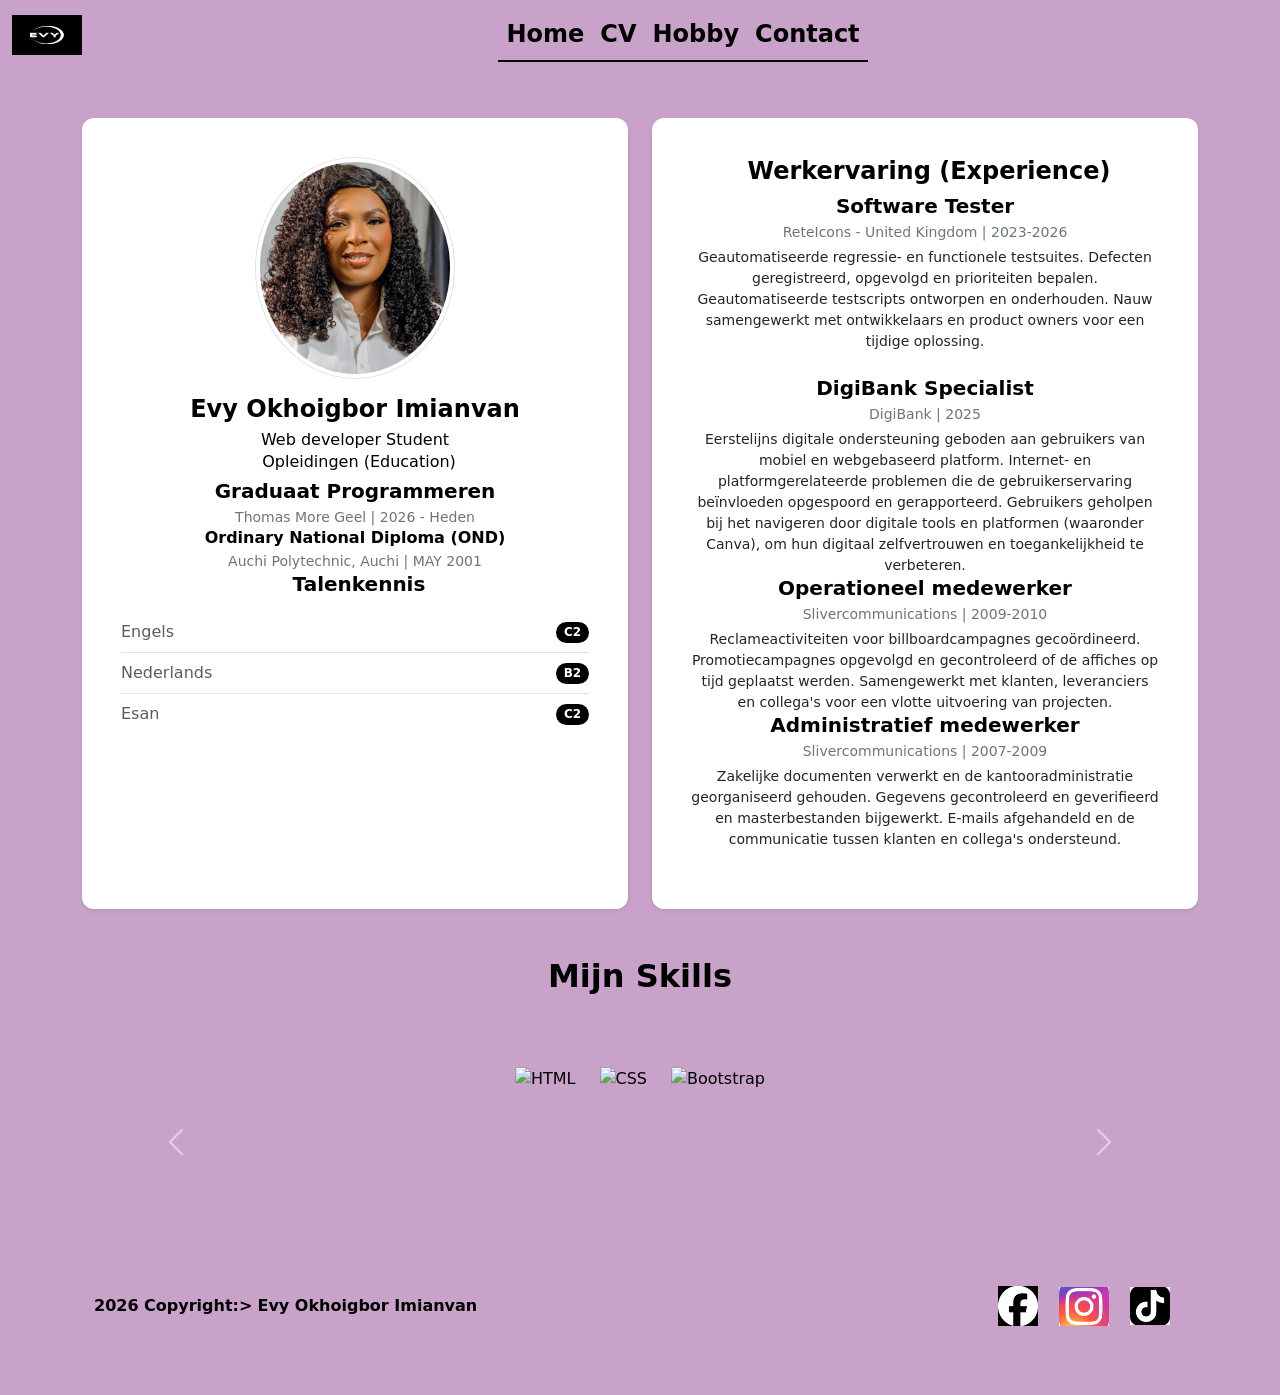
==== cv.html @ df5ba022 "Project 2 Compeled." ====
<!DOCTYPE html>
<html lang="nl">

<meta charset="UTF-8">
<meta name="viewport" content="width=device-width, initial-scale=1.0">
<title>Project 2</title>
<link rel="stylesheet" href="stijl.css">
<link href="https://cdn.jsdelivr.net/npm/bootstrap@5.3.8/dist/css/bootstrap.min.css" rel="stylesheet"
  integrity="sha384-sRIl4kxILFvY47J16cr9ZwB07vP4J8+LH7qKQnuqkuIAvNWLzeN8tE5YBujZqJLB" crossorigin="anonymous">
  <script src="https://cdn.jsdelivr.net/npm/bootstrap@5.3.2/dist/js/bootstrap.bundle.min.js"></script>
</head>

<nav class="navbar navbar-expand-lg navbar-light #C8A2C8 ">
  <div class="container-fluid">
    <a class="navbar-brand" href="index.html"><img src="img/evy.png" alt="logo Van Evy" id="logo">
    </a>
    <button class="navbar-toggler" type="button" data-bs-toggle="collapse" data-bs-target="#navbarNav"
      aria-controls="navbarNav" aria-expanded="false" aria-label="Toggle navigation">
      <span class="navbar-toggler-icon"></span>
    </button>
    <div class="collapse navbar-collapse" id="navbarNav">
      <ul class="navbar-nav mx-auto">
        <li class="nav-item">
          <a class="nav-link active fw-bolder text-black fs-4" aria-current="page" href="index.html">Home</a>
        </li>
        <li class="nav-item">
          <a class="nav-link active fw-bolder text-black fs-4" href="cv.html">CV</a>
        </li>
        <li class="nav-item">
          <a class="nav-link active fw-bolder text-black fs-4" href="hobby.html">Hobby</a>
        </li>
        <li class="nav-item">
          <a class="nav-link active fw-bolder text-black fs-4" href="contact.html">Contact</a>
        </li>
      </ul>
    </div>
  </div>
</nav>

  <div class="container text-center my-5">
  <div class="row g-4">

    <div class="col-lg-6">
      <div class="card shadow-sm border-0 bg-body text-center h-100">

          <div class="card-body p-4">

            <img src="img/foto1.jpg" class="rounded-circle img-thumbnail mb-3 object-fit-cover" width="200" height="200"
              alt="Mijn Profielfoto">

            <h1 class="h4 fw-bold text-black mb-1">Evy Okhoigbor Imianvan</h1>
            <p class="text-black mb-0">Web developer Student</p>

              <h2 class="h6 fw-medium text-black">
              <i class="bi bi-graduation-cap me-2"></i>Opleidingen (Education)
            </h2>

             <h3 class="h5 fw-bold text-body-emphasis mb-1">Graduaat Programmeren</h3>
              <p class="text-secondary small mb-0">Thomas More Geel | 2026 - Heden</p>

                 <h4 class="h6 fw-bold text-body-emphasis mb-1">Ordinary National Diploma (OND)</h4>
              <p class="text-secondary small mb-0"> Auchi Polytechnic, Auchi | MAY 2001</p>

               <h5 class="h5 fw-bold text-black mb-3"><i class="bi bi-translate me-2"></i>Talenkennis</h5>
            <ul class="list-group list-group-flush">
              <li
                class="list-group-item d-flex justify-content-between align-items-center bg-transparent px-0 text-body-secondary">
                Engels<span class="badge bg-black rounded-pill">C2</span> </li>
              <li
                class="list-group-item d-flex justify-content-between align-items-center bg-transparent px-0 text-body-secondary">
                Nederlands <span class="badge bg-black rounded-pill">B2</span> </li>
              <li
                class="list-group-item d-flex justify-content-between align-items-center bg-transparent px-0 text-body-secondary">
                Esan<span class="badge bg-black rounded-pill">C2</span>
              </li>
            </ul>
      </div>
     </div>
    </div>
    <div class="col-6">
        <div class="card shadow-sm border-0 bg-body text-center h-100">
        <div class="card-body p-4">
          <h3 class="h4 fw-bold text-black">
            <i class="bi bi-briefcase me-2"></i>Werkervaring (Experience)
          </h3>
          <div class="mb-4">
            <h4 class="h5 fw-bold text-body-emphasis mb-1">Software Tester</h4>
            <p class="text-secondary small mb-1">ReteIcons - United Kingdom | 2023-2026</p>
            <p class="text-dark small mb-0">Geautomatiseerde regressie- en functionele testsuites. Defecten
              geregistreerd, opgevolgd en prioriteiten bepalen. Geautomatiseerde testscripts ontworpen en onderhouden.
              Nauw samengewerkt met ontwikkelaars en product owners voor een tijdige oplossing.</p>
          </div>
          <div>
            <h4 class="h5 fw-bold text-body-emphasis mb-1">DigiBank Specialist</h4>
            <p class="text-secondary small mb-1">DigiBank | 2025</p>
            <p class="text-dark small mb-0">Eerstelijns digitale ondersteuning geboden aan gebruikers van mobiel en
              webgebaseerd platform. Internet- en platformgerelateerde problemen die de gebruikerservaring beïnvloeden
              opgespoord en gerapporteerd. Gebruikers geholpen bij het navigeren door digitale tools en platformen
              (waaronder Canva), om hun digitaal zelfvertrouwen en toegankelijkheid te verbeteren.</p>
          </div>
           <div>
           <h5 class="h5 fw-bold text-body-emphasis mb-1">Operationeel medewerker</h5>
          <p class="text-secondary small mb-1">Slivercommunications | 2009-2010</p>
          <p class="text-dark small mb-0">Reclameactiviteiten voor billboardcampagnes gecoördineerd. 
            Promotiecampagnes opgevolgd en gecontroleerd of de affiches op tijd geplaatst werden. Samengewerkt met klanten, 
            leveranciers en collega's voor een vlotte uitvoering van projecten.</p>
          </div>
          <h4 class="h5 fw-bold text-body-emphasis mb-1">Administratief medewerker</h4>
            <p class="text-secondary small mb-1">Slivercommunications | 2007-2009</p>
            <p class="text-dark small mb-0">Zakelijke documenten verwerkt en de kantooradministratie georganiseerd
              gehouden. Gegevens gecontroleerd en geverifieerd en masterbestanden bijgewerkt. E-mails afgehandeld en de
              communicatie tussen klanten en collega's ondersteund.</p>
          </div>
          </div>
      </div>
    </div>

    <div class="container text-center">
      <h2 class="fw-bold text-black mb-4 my-5">Mijn Skills</h2>
      <div id="skillsCarousel" class="carousel slide" data-bs-ride="carousel">
        <div class="carousel-inner">
          <div class="carousel-item active my-5">
            <div class="d-flex justify-content-center gap-4">
              <img src="IMG/htmllogo.jpg" class="img-fluid" style="height:150px;" alt="HTML">
              <img src="IMG/csslogo.jpg" class="img-fluid" style="height:150px;" alt="CSS">
              <img src="IMG/bootstraplogo.jpg" class="img-fluid" style="height:150px;" alt="Bootstrap">
            </div>
          </div>
          <div class="carousel-item my-5">
            <div class="d-flex justify-content-center gap-4">
              <img src="IMG/sqllogo.jpg" class="img-fluid" style="height:150px;" alt="sql">
              <img src="IMG/csharplogo.jpg" class="img-fluid" style="height:150px;" alt="csharp">
              <img src="IMG/javalogo.jpg" class="img-fluid" style="height:150px;" alt="Java">
            </div> 
          </div>
          <div class="carousel-item my-5">
            <div class="d-flex justify-content-center gap-4">
              <img src="IMG/seleniumlogo.png" class="img-fluid" style="height:150px;" alt="selenium">
              <img src="IMG/gtihub.png" class="img-fluid" style="height:150px;" alt="github">
            </div>
          </div>
        </div>
        <button class="carousel-control-prev" type="button" data-bs-target="#skillsCarousel" data-bs-slide="prev">
          <span class="carousel-control-prev-icon"></span>
        </button>
        <button class="carousel-control-next" type="button" data-bs-target="#skillsCarousel" data-bs-slide="next">
          <span class="carousel-control-next-icon"></span>
        </button>
      </div>
    </div>
    <footer>
  <div class="container py-3">
   <div class="row align-items-center">
    <div class="col-md-6 text-center text-md-start">
       <span class="fw-semibold text-black"> 2026 Copyright:></span>
       <span class="fw-semibold text-black">Evy Okhoigbor Imianvan</span>
    </div>
    <div class="col-md-6 text-center text-md-end mt-3 mt-md-0">
      <a href="https://facebook.com/imianvanagha.evelyn" target="blank" class="me-3 text-decoration-none">
        <img src="img/facebooklogo.png" alt="Facebook Logo" width="40" height="40" class="object-fit-contain"> 
      </a>
      <a href="https://instagram.com/okvanty" target="blank" class="me-3 text-decoration-none">
        <img src="img/instagramlogo.jpg" alt="instagram Logo" width="50" height="50" class="object-fit-contain">
      </a>
       <a href="https://tiktok.com/EvyDQueen" target="blank" class="me-3 text-decoration-none">
      <img src="img/tiktoklogo.png" alt="tiktok Logo" width="40" height="40" class="object-fit-contain">
      </a>
    </div>
  </div>
</div>
</footer>
</body>

</html>
---- stijl.css ----
.navbar-brand img {
    width: 40px;
    max-width: 100%;
    height: 40px;;
}

@media (max-width: 576px) {
    .navbar-brand img {
        width: 60px;
    }
}

#logo{
  width: 70px;
  color: #000000;
}
body {
    background-color: #C8A2C8 !important;
}

.card {
    background-color: #ffffff !important;
    border: none !important;
    border-radius: 12px !important;
    box-shadow: 0 4px 6px rgba(0, 0, 0, 0.05) !important;
    padding: 15px !important;
    margin-bottom: 20px;
}

body, p, h1, h2, h3, h4, .list-group-item {
    color: #000000 !important;
} 
#carouselMultiple .carousel-item.active,
#carouselMultiple .carousel-item-next,
#carouselMultiple .carousel-item-prev {
  display: flex;
}
#carouselMultiple .carousel-item img {
  flex: 0 0 33.3333%;
  max-width: 33.3333%;
  width: auto !important; /* overrides w-100 */
  padding: 0 .5rem;
}
#carouselMultiple .carousel-inner .carousel-item-end.active,
#carouselMultiple .carousel-inner .carousel-item-next {
  transform: translateX(33.3333%);
}
#carouselMultiple .carousel-inner .carousel-item-start.active,
#carouselMultiple .carousel-inner .carousel-item-prev {
  transform: translateX(-33.3333%);
}
#carouselMultiple .carousel-inner .carousel-item-end,
#carouselMultiple .carousel-inner .carousel-item-start {
  transform: translateX(0);
}
/* 1. Turns 'Mijn portfolio' (the logo brand text) solid black */
.navbar-brand {
    color: #000000 !important;
    font-weight: bold !important;
}

/* 2. Turns all individual navigation page menu links solid black */
.navbar-nav .nav-link {
    color: #000000 !important;
}

/* 3. Adds a nice underline effect to the active page so it stands out */
.navbar-nav .nav-link.active {
    color: #000000 !important;
    font-weight: bold !important;
    border-bottom: 2px solid #000000;
}
.carousel-item img {
    height: 450px;
    object-fit: cover; /* This stops your images from stretching or distorting */
}
.carousel-image {
    width: 100%;
    height: 350px;
    object-fit: cover;
    object-position: center;
}
#carouselExampleCaptions { 
    max-width: 650px; 
    margin-left: auto;
    margin-right: auto;
    
}
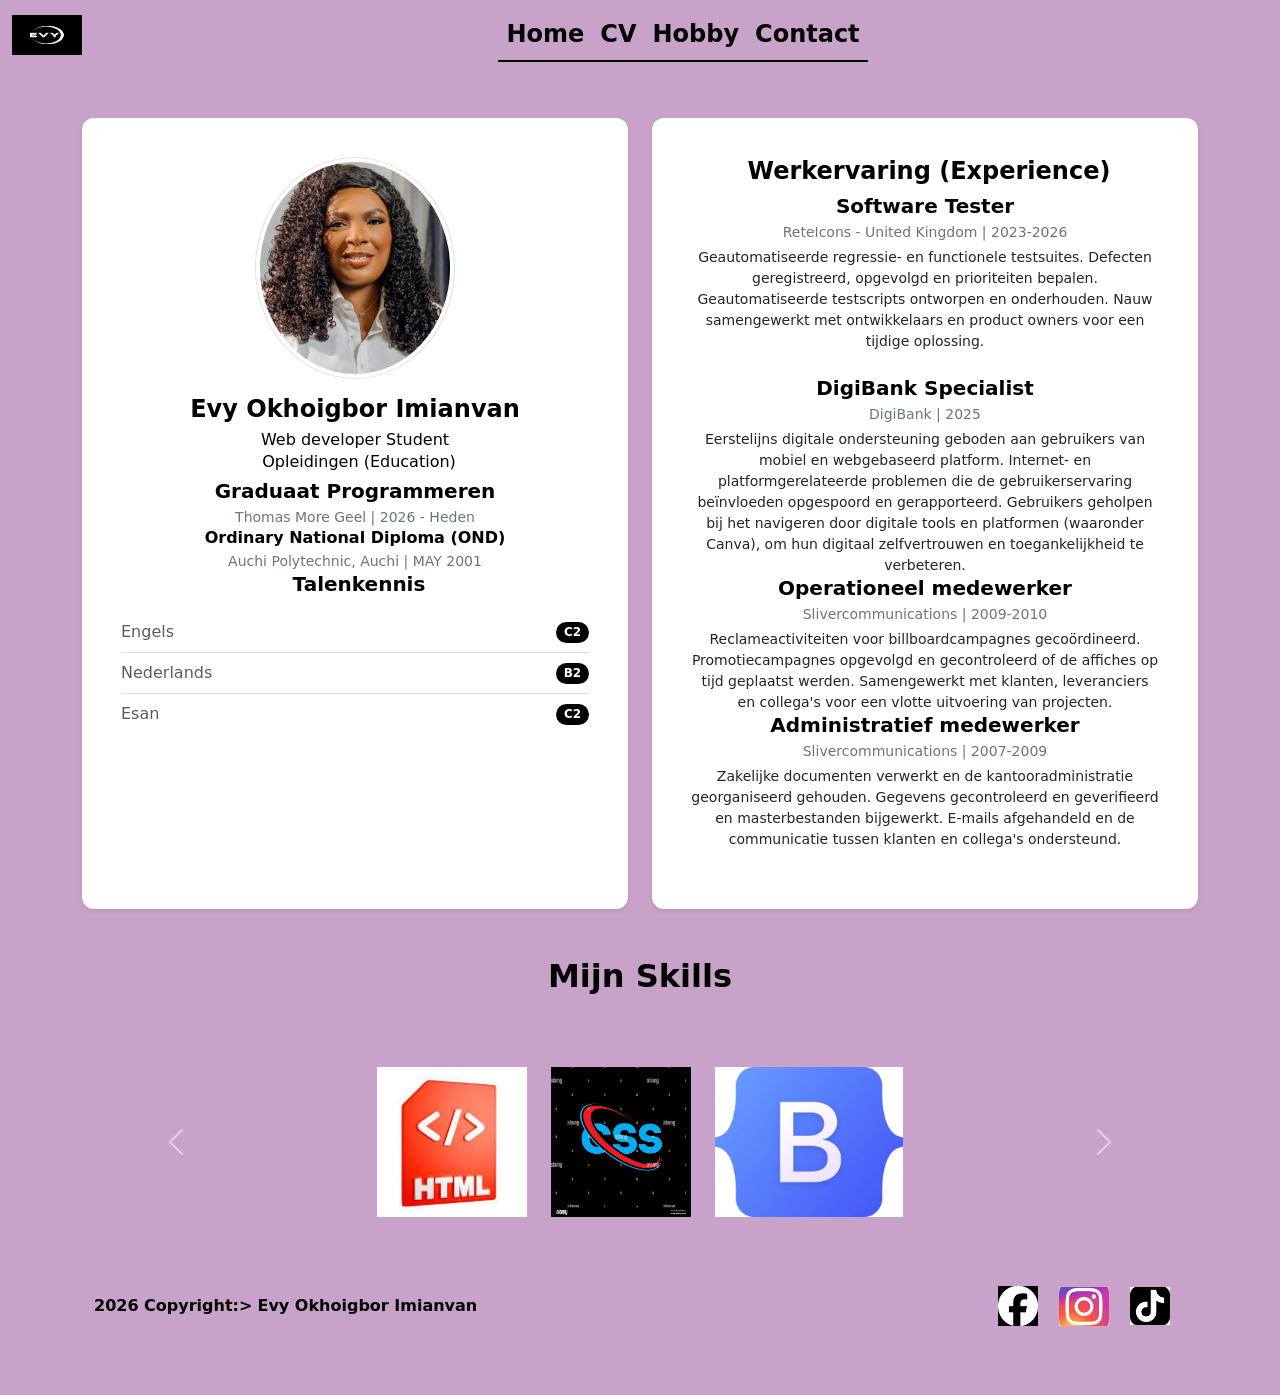
==== commit b473a1b5: "pad van afbeelding aangepast naar kleine letters." ====
--- a/cv.html
+++ b/cv.html
@@ -121,22 +121,22 @@
         <div class="carousel-inner">
           <div class="carousel-item active my-5">
             <div class="d-flex justify-content-center gap-4">
-              <img src="IMG/htmllogo.jpg" class="img-fluid" style="height:150px;" alt="HTML">
-              <img src="IMG/csslogo.jpg" class="img-fluid" style="height:150px;" alt="CSS">
-              <img src="IMG/bootstraplogo.jpg" class="img-fluid" style="height:150px;" alt="Bootstrap">
+              <img src="img/htmllogo.jpg" class="img-fluid" style="height:150px;" alt="html">
+              <img src="img/csslogo.jpg" class="img-fluid" style="height:150px;" alt="cSS">
+              <img src="img/bootstraplogo.jpg" class="img-fluid" style="height:150px;" alt=bootstrap">
             </div>
           </div>
           <div class="carousel-item my-5">
             <div class="d-flex justify-content-center gap-4">
-              <img src="IMG/sqllogo.jpg" class="img-fluid" style="height:150px;" alt="sql">
-              <img src="IMG/csharplogo.jpg" class="img-fluid" style="height:150px;" alt="csharp">
-              <img src="IMG/javalogo.jpg" class="img-fluid" style="height:150px;" alt="Java">
+              <img src="img/sqllogo.jpg" class="img-fluid" style="height:150px;" alt="sql">
+              <img src="img/csharplogo.jpg" class="img-fluid" style="height:150px;" alt="csharp">
+              <img src="img/javalogo.jpg" class="img-fluid" style="height:150px;" alt="java">
             </div> 
           </div>
           <div class="carousel-item my-5">
             <div class="d-flex justify-content-center gap-4">
-              <img src="IMG/seleniumlogo.png" class="img-fluid" style="height:150px;" alt="selenium">
-              <img src="IMG/gtihub.png" class="img-fluid" style="height:150px;" alt="github">
+              <img src="img/seleniumlogo.png" class="img-fluid" style="height:150px;" alt="selenium">
+              <img src="img/github.png" class="img-fluid" style="height:150px;" alt="github">
             </div>
           </div>
         </div>
